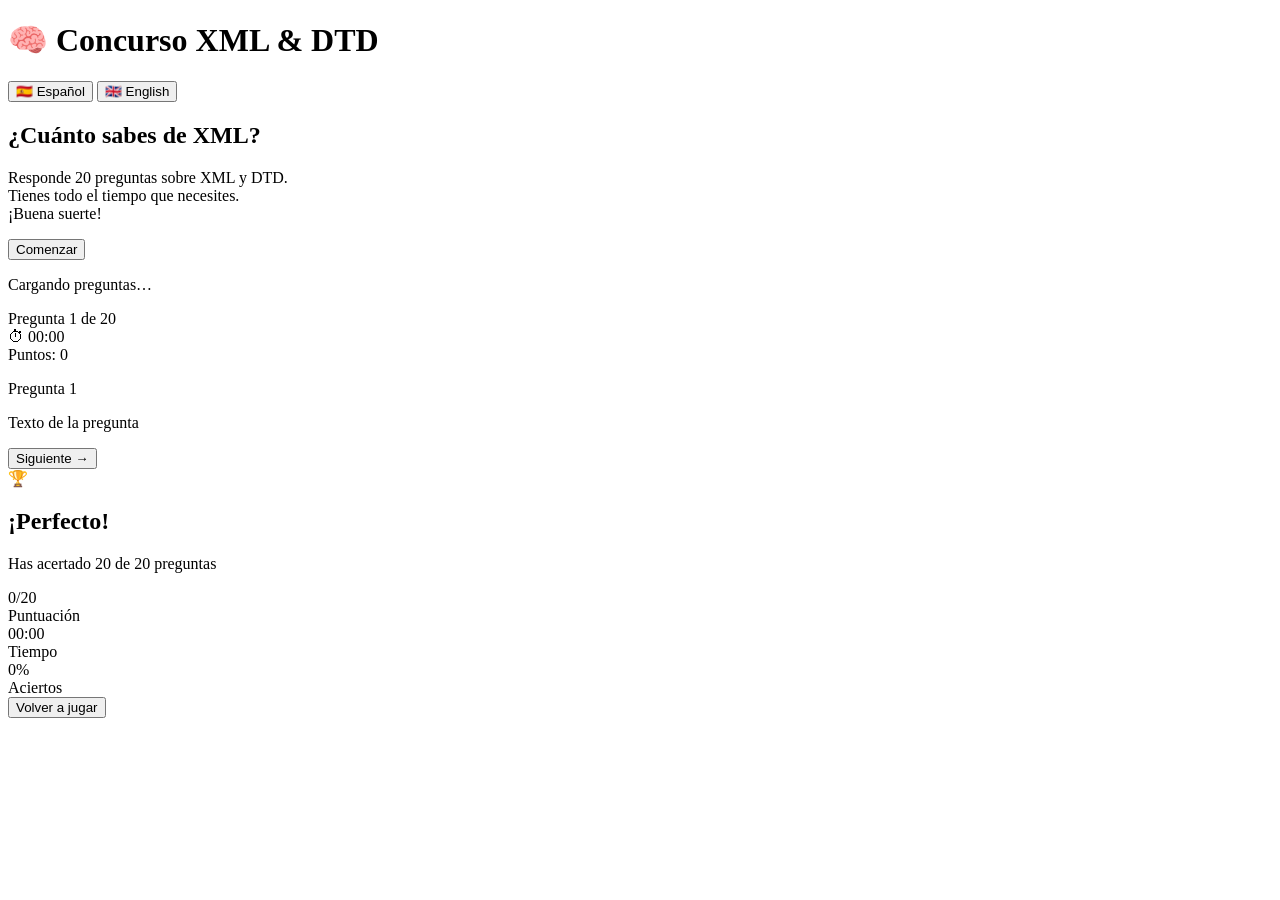
==== quiz/index.html @ 5cc411f4 "Rename index.html to quiz/index.html" ====
<!DOCTYPE html>
<html lang="es">
<head>
  <meta charset="UTF-8">
  <meta name="viewport" content="width=device-width, initial-scale=1.0">
  <title>Concurso XML &amp; DTD</title>

  <!-- Google Fonts -->
  <link rel="preconnect" href="https://fonts.googleapis.com">
  <link rel="preconnect" href="https://fonts.gstatic.com" crossorigin>
  <link href="https://fonts.googleapis.com/css2?family=Sora:wght@400;600;700&display=swap" rel="stylesheet">

  <!-- Hoja de estilos propia -->
  <link rel="stylesheet" href="css/style.css">
</head>
<body>

  <!-- ═══════════════════════════════════════════════
       CABECERA — título + selector de idioma
  ══════════════════════════════════════════════════ -->
  <header>
    <h1 id="app-title">🧠 Concurso XML &amp; DTD</h1>

    <div class="lang-btns">
      <button class="lang-btn active" data-lang="es">🇪🇸 Español</button>
      <button class="lang-btn"        data-lang="en">🇬🇧 English</button>
    </div>
  </header>

  <!-- ═══════════════════════════════════════════════
       PANTALLA DE INICIO
  ══════════════════════════════════════════════════ -->
  <section id="start-screen">
    <h2 id="start-title">¿Cuánto sabes de XML?</h2>
    <p  id="start-desc">
      Responde 20 preguntas sobre XML y DTD.<br>
      Tienes todo el tiempo que necesites.<br>
      ¡Buena suerte!
    </p>
    <button class="start-btn" id="start-btn">Comenzar</button>
  </section>

  <!-- ═══════════════════════════════════════════════
       LOADER — se muestra mientras se carga el XML
  ══════════════════════════════════════════════════ -->
  <div id="loader">
    <div class="spinner"></div>
    <p>Cargando preguntas…</p>
  </div>

  <!-- ═══════════════════════════════════════════════
       PANTALLA DEL QUIZ
  ══════════════════════════════════════════════════ -->
  <section id="quiz-screen">

    <!-- Barra de estado: progreso · reloj · puntuación -->
    <div class="status-bar">
      <span id="progress-text" class="progress-text">Pregunta 1 de 20</span>

      <div class="timer">
        <span>⏱</span>
        <span id="timer-display">00:00</span>
      </div>

      <div class="score-badge" id="score-badge">Puntos: 0</div>
    </div>

    <!-- Barra de progreso visual -->
    <div class="progress-bar-wrap">
      <div class="progress-bar-fill" id="progress-fill" style="width:0%"></div>
    </div>

    <!-- Tarjeta de pregunta -->
    <div class="question-card">
      <p  class="question-num"  id="q-num">Pregunta 1</p>
      <p  class="question-text" id="q-text">Texto de la pregunta</p>

      <!-- Opciones de respuesta (se generan dinámicamente) -->
      <div class="choices" id="choices"></div>

      <!-- Feedback tras responder -->
      <div class="feedback" id="feedback"></div>

      <!-- Botón siguiente / ver resultados -->
      <button id="next-btn">Siguiente →</button>
    </div>

  </section>

  <!-- ═══════════════════════════════════════════════
       PANTALLA DE RESULTADOS
  ══════════════════════════════════════════════════ -->
  <section id="results-screen">
    <div class="result-card">

      <div class="result-emoji" id="res-emoji">🏆</div>
      <h2 class="result-title" id="res-title">¡Perfecto!</h2>
      <p  class="result-sub"   id="res-sub">Has acertado 20 de 20 preguntas</p>

      <!-- Estadísticas -->
      <div class="result-stats">

        <div class="stat-box" id="res-score">
          <div class="stat-value">0/20</div>
          <div class="stat-label">Puntuación</div>
        </div>

        <div class="stat-box" id="res-time">
          <div class="stat-value">00:00</div>
          <div class="stat-label">Tiempo</div>
        </div>

        <div class="stat-box" id="res-pct">
          <div class="stat-value">0%</div>
          <div class="stat-label">Aciertos</div>
        </div>

      </div>

      <!-- Barra de puntuación animada -->
      <div class="score-bar-wrap">
        <div class="score-bar-fill" id="res-bar" style="width:0%"></div>
      </div>

      <button class="replay-btn" id="replay-btn">Volver a jugar</button>
    </div>
  </section>

  <!-- Script principal — al final del body para no bloquear el render -->
  <script src="js/quiz.js"></script>

</body>
</html>
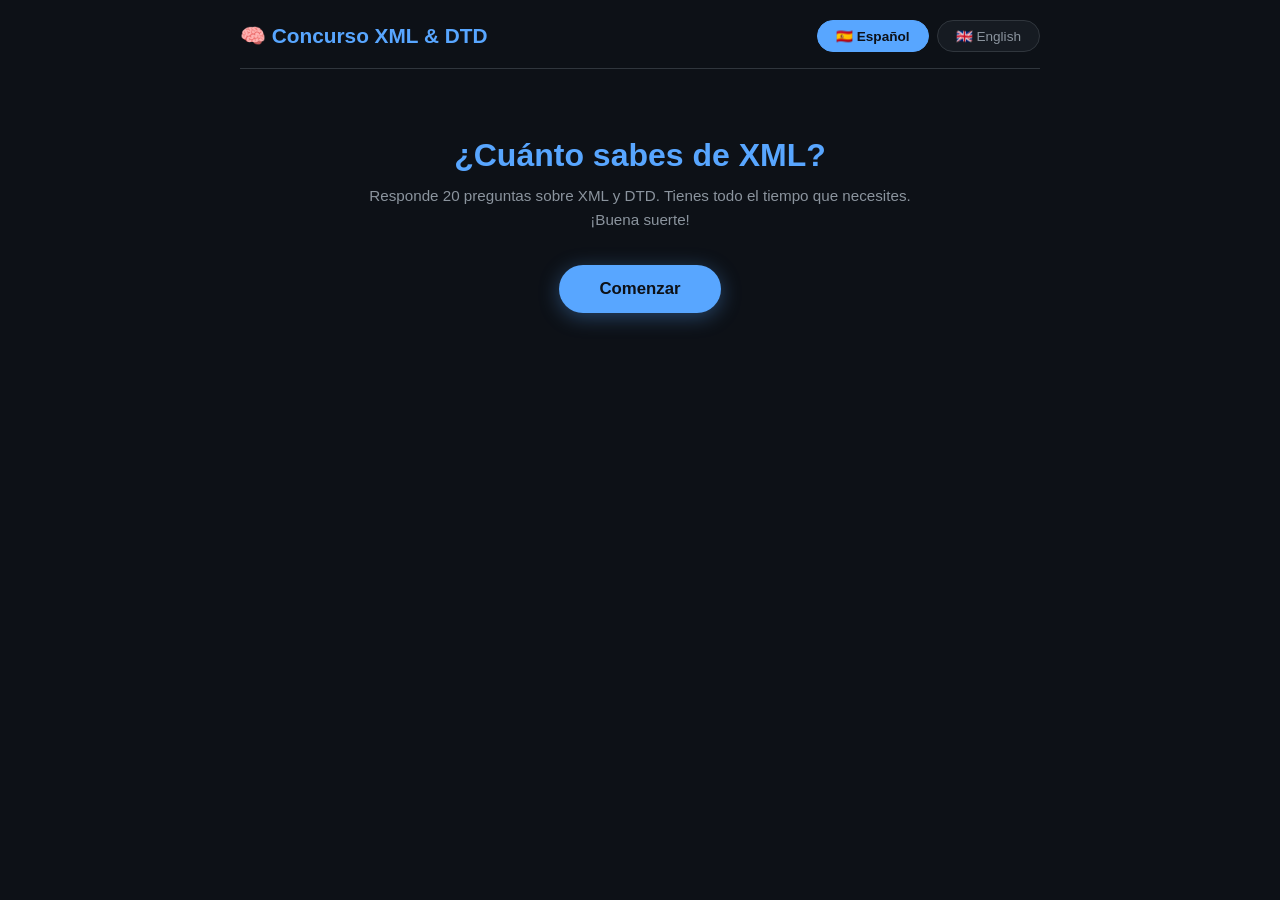
==== commit f5239e53: "Update index.html" ====
--- a/quiz/index.html
+++ b/quiz/index.html
@@ -127,7 +127,7 @@
   </section>
 
   <!-- Script principal — al final del body para no bloquear el render -->
-  <script src="js/quiz.js"></script>
+  <script src="js/quiz.js"></script> 
 
 </body>
 </html>
--- a/quiz/css/style.css
+++ b/quiz/css/style.css
@@ -0,0 +1,381 @@
+/* ================================================================
+   style.css — Hoja de estilos del Concurso XML
+   ================================================================ */
+
+/* ── Reset y variables ─────────────────────────────────────────── */
+*, *::before, *::after { box-sizing: border-box; margin: 0; padding: 0; }
+
+:root {
+  --bg:       #0d1117;
+  --surface:  #161b22;
+  --surface2: #1c2333;
+  --border:   #30363d;
+  --accent:   #58a6ff;
+  --green:    #3fb950;
+  --red:      #f85149;
+  --yellow:   #d29922;
+  --purple:   #bc8cff;
+  --text:     #e6edf3;
+  --muted:    #8b949e;
+  --radius:   12px;
+  --shadow:   0 8px 32px rgba(0,0,0,.45);
+}
+
+body {
+  background: var(--bg);
+  color: var(--text);
+  font-family: 'Sora', 'Segoe UI', sans-serif;
+  min-height: 100vh;
+  display: flex;
+  flex-direction: column;
+  align-items: center;
+  padding: 0 16px 40px;
+}
+
+/* ── Header ────────────────────────────────────────────────────── */
+header {
+  width: 100%;
+  max-width: 800px;
+  display: flex;
+  align-items: center;
+  justify-content: space-between;
+  padding: 20px 0 16px;
+  border-bottom: 1px solid var(--border);
+  margin-bottom: 28px;
+  flex-wrap: wrap;
+  gap: 12px;
+}
+
+header h1 {
+  font-size: 1.3rem;
+  color: var(--accent);
+  display: flex;
+  align-items: center;
+  gap: 8px;
+}
+
+/* ── Controles de idioma ───────────────────────────────────────── */
+.lang-btns { display: flex; gap: 8px; }
+
+.lang-btn {
+  padding: 7px 18px;
+  border: 1px solid var(--border);
+  border-radius: 20px;
+  background: var(--surface);
+  color: var(--muted);
+  cursor: pointer;
+  font-size: .85rem;
+  font-family: inherit;
+  transition: all .2s;
+}
+
+.lang-btn:hover       { border-color: var(--accent); color: var(--accent); }
+.lang-btn.active      { background: var(--accent); border-color: var(--accent); color: #0d1117; font-weight: 700; }
+
+/* ── Pantalla de inicio ────────────────────────────────────────── */
+#start-screen {
+  max-width: 560px;
+  width: 100%;
+  text-align: center;
+  margin-top: 40px;
+}
+
+#start-screen h2      { font-size: 2rem; color: var(--accent); margin-bottom: 10px; }
+#start-screen p       { color: var(--muted); font-size: .95rem; margin-bottom: 32px; line-height: 1.6; }
+
+.start-btn {
+  display: inline-block;
+  padding: 14px 40px;
+  background: var(--accent);
+  color: #0d1117;
+  border: none;
+  border-radius: 50px;
+  font-size: 1.05rem;
+  font-weight: 700;
+  font-family: inherit;
+  cursor: pointer;
+  box-shadow: 0 4px 20px rgba(88,166,255,.35);
+  transition: transform .15s, box-shadow .2s;
+}
+
+.start-btn:hover { transform: translateY(-2px); box-shadow: 0 8px 28px rgba(88,166,255,.5); }
+
+/* ── Contenedor del quiz ───────────────────────────────────────── */
+#quiz-screen { width: 100%; max-width: 720px; display: none; }
+
+/* ── Barra de estado (progreso + reloj + puntuación) ──────────── */
+.status-bar {
+  display: flex;
+  align-items: center;
+  justify-content: space-between;
+  margin-bottom: 18px;
+  flex-wrap: wrap;
+  gap: 10px;
+}
+
+.progress-text { font-size: .85rem; color: var(--muted); }
+
+.timer {
+  display: flex;
+  align-items: center;
+  gap: 6px;
+  font-size: 1.1rem;
+  font-weight: 700;
+  color: var(--yellow);
+  font-variant-numeric: tabular-nums;
+}
+
+.timer span { font-size: 1rem; }
+
+.score-badge {
+  background: var(--surface2);
+  border: 1px solid var(--border);
+  border-radius: 20px;
+  padding: 5px 14px;
+  font-size: .85rem;
+  color: var(--green);
+  font-weight: 700;
+}
+
+/* ── Barra de progreso ─────────────────────────────────────────── */
+.progress-bar-wrap {
+  width: 100%;
+  height: 6px;
+  background: var(--surface2);
+  border-radius: 3px;
+  margin-bottom: 24px;
+  overflow: hidden;
+}
+
+.progress-bar-fill {
+  height: 100%;
+  background: linear-gradient(90deg, var(--accent), var(--purple));
+  border-radius: 3px;
+  transition: width .4s ease;
+}
+
+/* ── Tarjeta de pregunta ───────────────────────────────────────── */
+.question-card {
+  background: var(--surface);
+  border: 1px solid var(--border);
+  border-radius: var(--radius);
+  padding: 32px 28px;
+  box-shadow: var(--shadow);
+  animation: slideIn .35s ease;
+}
+
+@keyframes slideIn {
+  from { opacity: 0; transform: translateY(16px); }
+  to   { opacity: 1; transform: translateY(0); }
+}
+
+.question-num {
+  font-size: .75rem;
+  color: var(--purple);
+  font-weight: 700;
+  letter-spacing: .1em;
+  text-transform: uppercase;
+  margin-bottom: 10px;
+}
+
+.question-text {
+  font-size: 1.15rem;
+  line-height: 1.55;
+  color: var(--text);
+  margin-bottom: 26px;
+  font-weight: 600;
+}
+
+/* ── Opciones de respuesta ─────────────────────────────────────── */
+.choices { display: flex; flex-direction: column; gap: 12px; }
+
+.choice-btn {
+  display: flex;
+  align-items: center;
+  gap: 14px;
+  padding: 14px 18px;
+  background: var(--surface2);
+  border: 1.5px solid var(--border);
+  border-radius: 10px;
+  color: var(--text);
+  font-size: .95rem;
+  font-family: inherit;
+  cursor: pointer;
+  text-align: left;
+  transition: border-color .2s, background .2s, transform .1s;
+  line-height: 1.4;
+}
+
+.choice-btn:hover:not(:disabled) {
+  border-color: var(--accent);
+  background: rgba(88,166,255,.08);
+  transform: translateX(4px);
+}
+
+.choice-btn .choice-letter {
+  min-width: 32px;
+  height: 32px;
+  border-radius: 50%;
+  background: var(--border);
+  color: var(--muted);
+  font-size: .8rem;
+  font-weight: 700;
+  display: flex;
+  align-items: center;
+  justify-content: center;
+  flex-shrink: 0;
+  transition: background .2s, color .2s;
+}
+
+/* Estados feedback */
+.choice-btn.correct {
+  border-color: var(--green);
+  background: rgba(63,185,80,.12);
+}
+.choice-btn.correct .choice-letter {
+  background: var(--green);
+  color: #0d1117;
+}
+
+.choice-btn.wrong {
+  border-color: var(--red);
+  background: rgba(248,81,73,.12);
+}
+.choice-btn.wrong .choice-letter {
+  background: var(--red);
+  color: #fff;
+}
+
+.choice-btn:disabled { cursor: default; }
+
+/* ── Feedback de respuesta ─────────────────────────────────────── */
+.feedback {
+  margin-top: 18px;
+  padding: 12px 16px;
+  border-radius: 8px;
+  font-size: .9rem;
+  font-weight: 600;
+  display: none;
+  align-items: center;
+  gap: 8px;
+}
+
+.feedback.correct { background: rgba(63,185,80,.15); color: var(--green); border: 1px solid rgba(63,185,80,.3); display: flex; }
+.feedback.wrong   { background: rgba(248,81,73,.15);  color: var(--red);   border: 1px solid rgba(248,81,73,.3);  display: flex; }
+
+/* ── Botón Siguiente ───────────────────────────────────────────── */
+#next-btn {
+  display: none;
+  margin-top: 22px;
+  width: 100%;
+  padding: 14px;
+  background: var(--accent);
+  color: #0d1117;
+  border: none;
+  border-radius: 10px;
+  font-size: 1rem;
+  font-weight: 700;
+  font-family: inherit;
+  cursor: pointer;
+  transition: opacity .2s;
+}
+
+#next-btn:hover { opacity: .85; }
+
+/* ── Pantalla de resultados ────────────────────────────────────── */
+#results-screen {
+  max-width: 560px;
+  width: 100%;
+  text-align: center;
+  display: none;
+}
+
+.result-card {
+  background: var(--surface);
+  border: 1px solid var(--border);
+  border-radius: var(--radius);
+  padding: 40px 32px;
+  box-shadow: var(--shadow);
+}
+
+.result-emoji  { font-size: 4rem; margin-bottom: 12px; }
+.result-title  { font-size: 1.6rem; font-weight: 700; color: var(--accent); margin-bottom: 8px; }
+.result-sub    { color: var(--muted); font-size: .9rem; margin-bottom: 28px; }
+
+.result-stats {
+  display: grid;
+  grid-template-columns: repeat(3, 1fr);
+  gap: 14px;
+  margin-bottom: 28px;
+}
+
+.stat-box {
+  background: var(--surface2);
+  border: 1px solid var(--border);
+  border-radius: 10px;
+  padding: 14px 10px;
+}
+
+.stat-value { font-size: 1.6rem; font-weight: 700; color: var(--accent); }
+.stat-label { font-size: .72rem; color: var(--muted); margin-top: 4px; }
+
+/* Barra de puntuación visual */
+.score-bar-wrap {
+  width: 100%;
+  height: 10px;
+  background: var(--surface2);
+  border-radius: 5px;
+  margin-bottom: 28px;
+  overflow: hidden;
+}
+
+.score-bar-fill {
+  height: 100%;
+  border-radius: 5px;
+  background: linear-gradient(90deg, var(--accent), var(--green));
+  transition: width 1s ease;
+}
+
+.replay-btn {
+  padding: 12px 36px;
+  background: var(--accent);
+  color: #0d1117;
+  border: none;
+  border-radius: 50px;
+  font-size: .95rem;
+  font-weight: 700;
+  font-family: inherit;
+  cursor: pointer;
+  transition: transform .15s;
+}
+
+.replay-btn:hover { transform: translateY(-2px); }
+
+/* ── Loader ─────────────────────────────────────────────────────── */
+#loader {
+  display: none;
+  flex-direction: column;
+  align-items: center;
+  gap: 14px;
+  margin-top: 60px;
+  color: var(--muted);
+  font-size: .9rem;
+}
+
+.spinner {
+  width: 36px; height: 36px;
+  border: 3px solid var(--border);
+  border-top-color: var(--accent);
+  border-radius: 50%;
+  animation: spin .8s linear infinite;
+}
+
+@keyframes spin { to { transform: rotate(360deg); } }
+
+/* ── Responsive ─────────────────────────────────────────────────── */
+@media (max-width: 500px) {
+  .question-card     { padding: 22px 16px; }
+  .question-text     { font-size: 1rem; }
+  .result-stats      { grid-template-columns: repeat(2, 1fr); }
+  header h1          { font-size: 1.1rem; }
+}
